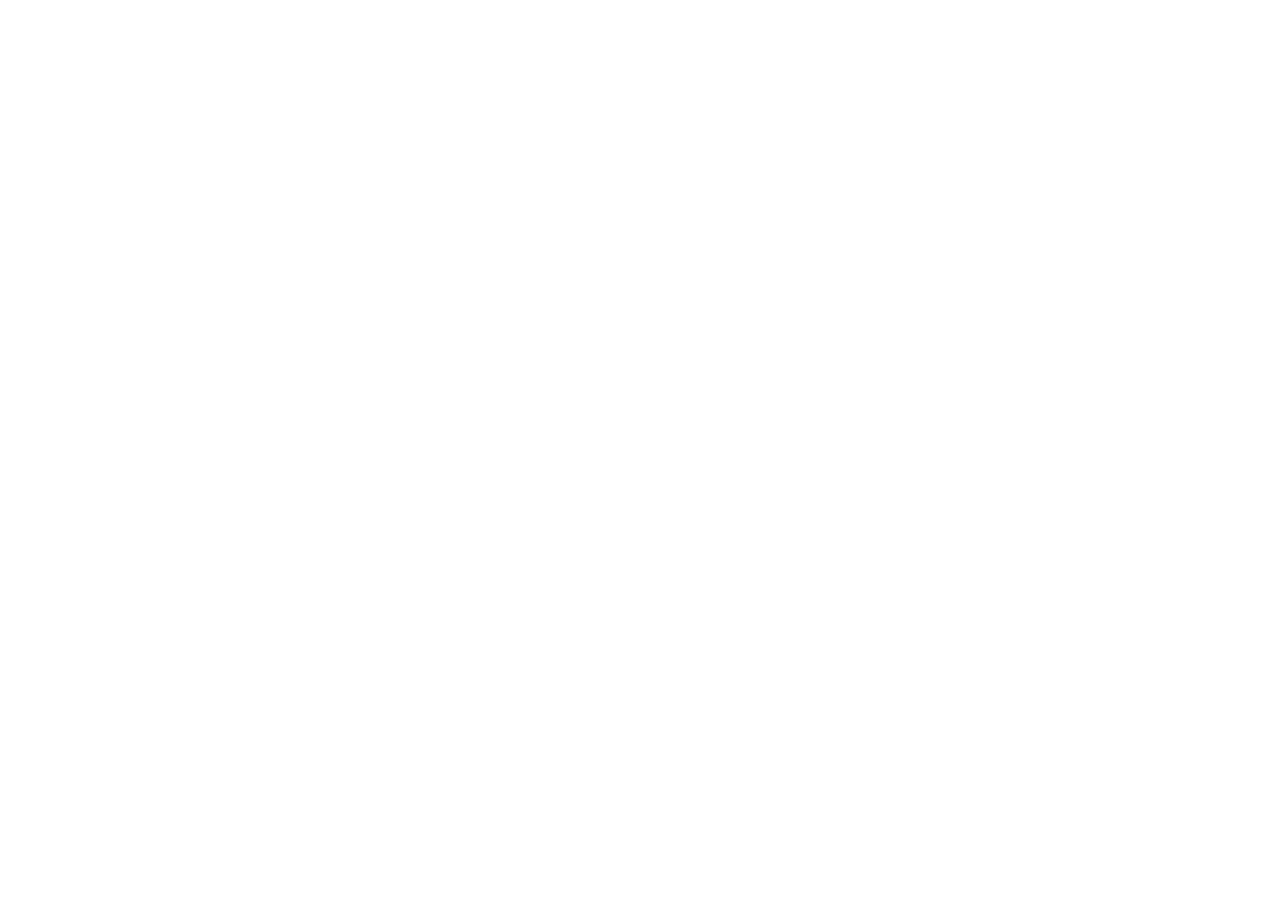
==== index.html @ c961de59 "Create index.html" ====
<!DOCTYPE html>
<head>
    <meta charset="UTF-8">
    <!--support many languages-->
    <meta http-equiv="X-UA-Compatible" content="IE=edge">
    <meta name="description" content="Free Weeb Stuff">
    <!--help google search engine algorithm-->
    <meta name="viewport" content="width=device-width, initial-scale=1.0">
    <!--
        link to css
        <link rel="stylesheet" href="stylingIndexHTML.css">
        link to javaScript
        <script src="myscripts.js"></script>
    -->

    <title>Doto 2</title>
</head>
<body>
    <header><!--header + navbar-->

    </header>
    <div class="content"><!--content-->

    </div>
    <footer><!--footer-->

    </footer>
</body>
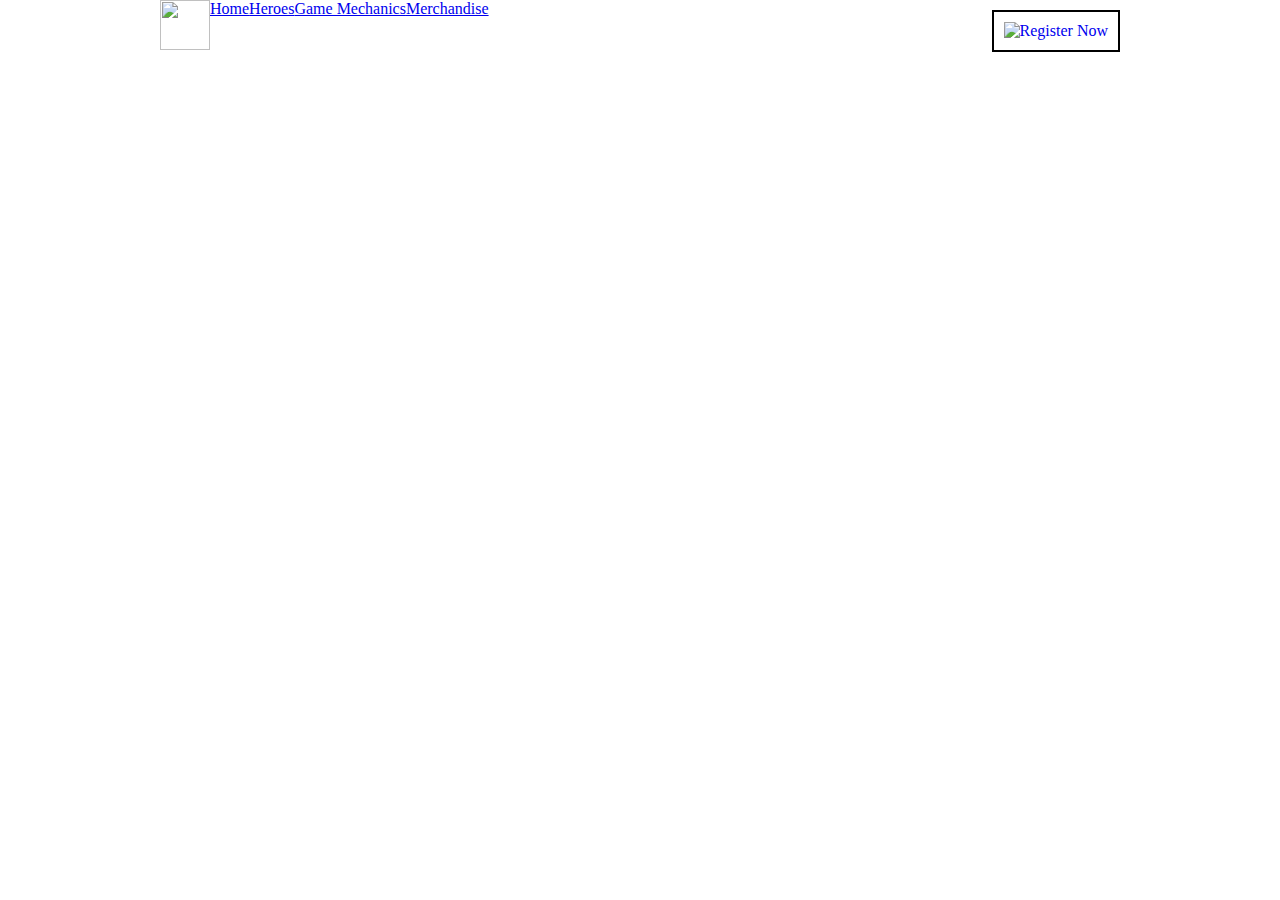
==== commit 41385a41: "Initial Commit" ====
--- a/index.html
+++ b/index.html
@@ -6,23 +6,49 @@
     <meta name="description" content="Free Weeb Stuff">
     <!--help google search engine algorithm-->
     <meta name="viewport" content="width=device-width, initial-scale=1.0">
-    <!--
-        link to css
-        <link rel="stylesheet" href="stylingIndexHTML.css">
-        link to javaScript
-        <script src="myscripts.js"></script>
-    -->
-
+    <link rel="stylesheet" href="style.css">
+    <script src="scripts.js"></script>
     <title>Doto 2</title>
 </head>
 <body>
-    <header><!--header + navbar-->
+    <header>
+        <div class="container">
+            <div class="navbar">
+                <div class="left-header">
+                    <!--insert our logo in the img-->
+                    <div class="main-logo">
+                        <img src="https://static.wikia.nocookie.net/virtualyoutuber/images/d/dd/Suzuki_Hina_-_Portrait.jpg">
+                    </div>
+                    <div class="link-btn">
+                        <a href="index.html">Home</a>
+                    </div>
+                    <div class="link-btn">
+                        <a href="#">Heroes</a>
+                    </div>
+                    <div class="link-btn">
+                        <a href="#">Game Mechanics</a>
+                    </div>
+                    <div class="link-btn">
+                        <a href="#">Merchandise</a>
+                    </div>
+                </div>
+                <div class="right-header">
+                    <a class="register-btn" href="#">
+                        <img src="/assets/SocialMedia/Steam Circle White.png">
+                        <p>Register Now</p>
+                    </a>
+                </div>
+            </div>
+        </div>
+    </header>
+    <div class="content">
+        <div class="container">
+            
+        </div>
+    </div>
+    <footer>
+        <div class="container">
 
-    </header>
-    <div class="content"><!--content-->
-
-    </div>
-    <footer><!--footer-->
-
+        </div>
     </footer>
 </body>--- a/style.css
+++ b/style.css
@@ -0,0 +1,46 @@
+*{
+    margin: 0;
+    padding: 0;
+}
+body{
+    width: 960px;
+    margin: 0 auto;
+}
+.navbar{
+    height: 75px;
+    display: block;
+}
+.left-header{
+    float: left;
+    width: 50%;
+}
+.left-header img{
+    height: 50px;
+    width: 50px;
+    float: left;
+}
+.link-btn{
+    font-size: 16px;
+    float: left;
+}
+.right-header{
+    margin-top: 10px;
+    float: right;
+    padding: 10px 10px;
+    border: 2px solid black;
+    top: 10px;
+}
+.register-btn{
+    font-size: 16px;
+}
+.register-btn img{
+    float: left;
+}
+.register-btn p{
+    float: right;
+}
+.content{
+    background-image: url("/asset/Homepage-background.jpg");
+    background-size: cover;
+    font-size: 100px;
+}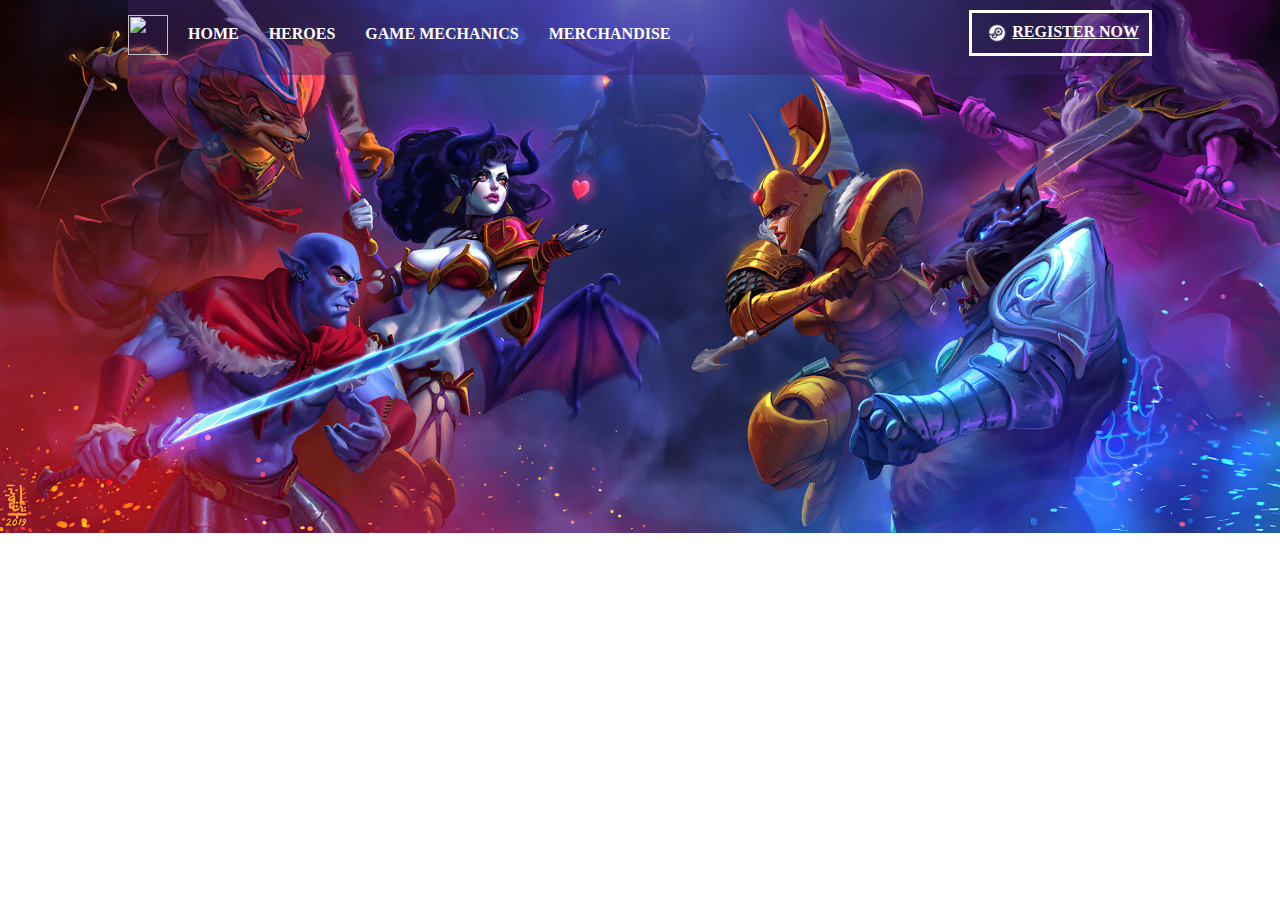
==== commit ef84ae36: "Header design done" ====
--- a/index.html
+++ b/index.html
@@ -11,44 +11,48 @@
     <title>Doto 2</title>
 </head>
 <body>
-    <header>
-        <div class="container">
-            <div class="navbar">
-                <div class="left-header">
-                    <!--insert our logo in the img-->
-                    <div class="main-logo">
-                        <img src="https://static.wikia.nocookie.net/virtualyoutuber/images/d/dd/Suzuki_Hina_-_Portrait.jpg">
+    <div class="master-container">
+        <header>
+            <div class="container">
+                <div class="navbar">
+                    <div class="left-header">
+                        <!--insert our logo in the img-->
+                        <div class="main-logo">
+                            <img src="https://static.wikia.nocookie.net/virtualyoutuber/images/d/dd/Suzuki_Hina_-_Portrait.jpg">
+                        </div>
+                        <div class="link-btn">
+                            <a href="index.html">HOME</a>
+                        </div>
+                        <div class="link-btn">
+                            <a href="#">HEROES</a>
+                        </div>
+                        <div class="link-btn">
+                            <a href="#">GAME MECHANICS</a>
+                        </div>
+                        <div class="link-btn">
+                            <a href="#">MERCHANDISE</a>
+                        </div>
                     </div>
-                    <div class="link-btn">
-                        <a href="index.html">Home</a>
-                    </div>
-                    <div class="link-btn">
-                        <a href="#">Heroes</a>
-                    </div>
-                    <div class="link-btn">
-                        <a href="#">Game Mechanics</a>
-                    </div>
-                    <div class="link-btn">
-                        <a href="#">Merchandise</a>
+                    <div class="right-header">
+                        <a class="right-header-link" href="#">
+                            <div class="register-btn">
+                                <img src="asset/SosialMedia/Steam-Circle-White.png">
+                                REGISTER NOW
+                            </div>
+                        </a>
                     </div>
                 </div>
-                <div class="right-header">
-                    <a class="register-btn" href="#">
-                        <img src="/assets/SocialMedia/Steam Circle White.png">
-                        <p>Register Now</p>
-                    </a>
-                </div>
+            </div>
+        </header>
+        <div class="content">
+            <div class="container">
+                
             </div>
         </div>
-    </header>
-    <div class="content">
-        <div class="container">
-            
-        </div>
+        <footer>
+            <div class="container">
+
+            </div>
+        </footer>
     </div>
-    <footer>
-        <div class="container">
-
-        </div>
-    </footer>
 </body>--- a/style.css
+++ b/style.css
@@ -3,44 +3,88 @@
     padding: 0;
 }
 body{
-    width: 960px;
+    background-image: url("asset/Homepage-background.jpg");
+    background-size: cover;
+    background-repeat: no-repeat;
+}
+.master-container{
+    width: 80%;
+    position: relative;
     margin: 0 auto;
+    /* background-image: url("asset/Homepage-background.jpg");
+    background-size: cover;
+    background-repeat: no-repeat; */
 }
 .navbar{
+    position: relative;
     height: 75px;
     display: block;
+    background-color: rgba(60, 34, 102,0.5);
 }
 .left-header{
+    margin-top: 10px;
     float: left;
-    width: 50%;
+    width: 70%;
 }
 .left-header img{
-    height: 50px;
-    width: 50px;
+    height: 40px;
+    width: 40px;
+    margin-top: 5px;
     float: left;
 }
 .link-btn{
     font-size: 16px;
     float: left;
+    font-weight: bold;
+    padding: 10px 10px;
+    margin-top: 5px;
+    margin-left: 10px;
+}
+.link-btn a{
+    color: white;
+    text-decoration: none;
+    font-weight: bold;
+}
+.link-btn a:hover{
+    color: lightgray;
 }
 .right-header{
+    float: right;
+    width: 30%;
+}
+.right-header-link{
     margin-top: 10px;
     float: right;
     padding: 10px 10px;
-    border: 2px solid black;
+    border: 3px solid white;
     top: 10px;
+    float: right;
+    font-weight: bold;
+    color: white;
+}
+.right-header-link:hover{
+    border: 3px solid lightgray;
+    color: lightgray;
 }
 .register-btn{
     font-size: 16px;
 }
 .register-btn img{
     float: left;
+    height: 20px;
+    width: 20px;
+    margin: 0 5px;
 }
-.register-btn p{
-    float: right;
-}
+
 .content{
     background-image: url("/asset/Homepage-background.jpg");
     background-size: cover;
     font-size: 100px;
+}
+
+@media screen and(max-width: 1000px) {
+    /* this interactive still fails*/
+    .body{
+        background-color: red;
+    }
 }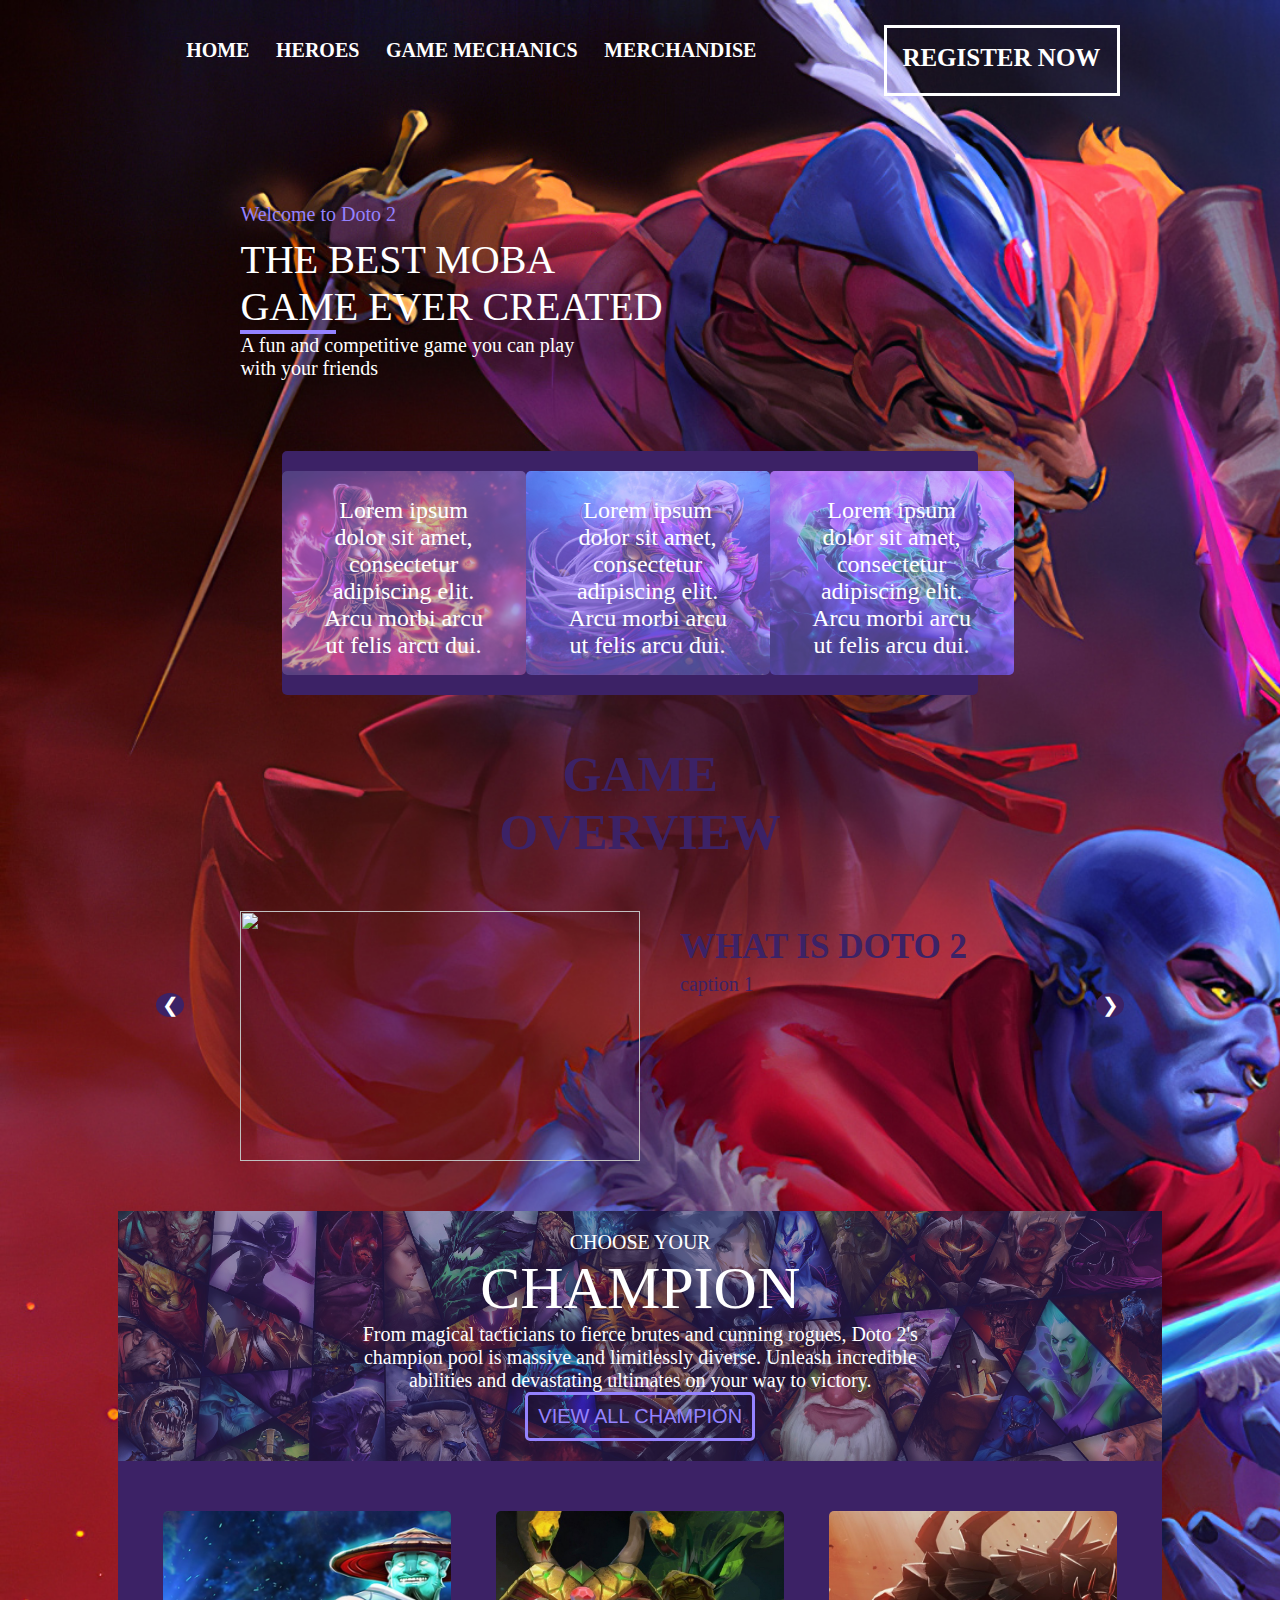
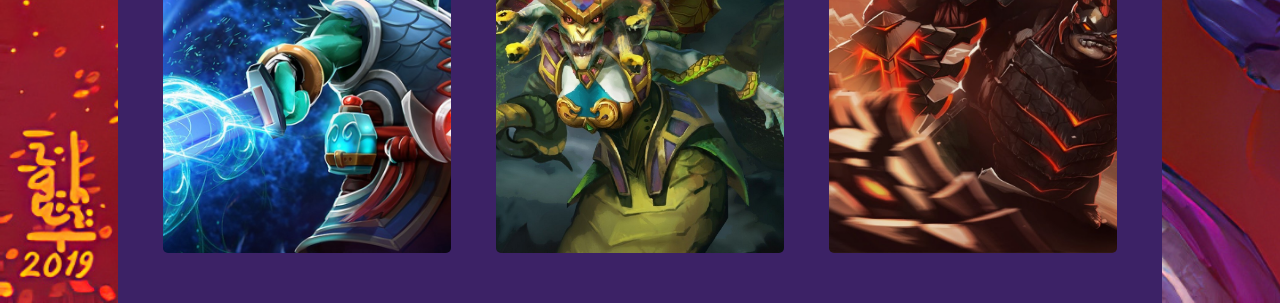
==== commit a64dff50: "uploaded home.html, homedoto.css, Home-script.js, headerandfooter.css" ====
--- a/index.html
+++ b/index.html
@@ -11,48 +11,137 @@
     <title>Doto 2</title>
 </head>
 <body>
-    <div class="master-container">
-        <header>
-            <div class="container">
-                <div class="navbar">
-                    <div class="left-header">
-                        <!--insert our logo in the img-->
-                        <div class="main-logo">
-                            <img src="https://static.wikia.nocookie.net/virtualyoutuber/images/d/dd/Suzuki_Hina_-_Portrait.jpg">
-                        </div>
-                        <div class="link-btn">
-                            <a href="index.html">HOME</a>
-                        </div>
-                        <div class="link-btn">
-                            <a href="#">HEROES</a>
-                        </div>
-                        <div class="link-btn">
-                            <a href="#">GAME MECHANICS</a>
-                        </div>
-                        <div class="link-btn">
-                            <a href="#">MERCHANDISE</a>
-                        </div>
+    <header>
+        <!DOCTYPE html>
+        <html lang="en">
+        <head>
+            <meta charset="UTF-8">
+            <meta http-equiv="X-UA-Compatible" content="IE=edge">
+            <meta name="viewport" content="width=device-width, initial-scale=1.0">
+            <link rel="stylesheet" href="headerandfooter.css">
+            <link rel="stylesheet" href="Homedoto.css">
+            <title>Home</title>
+            <script src="https://ajax.googleapis.com/ajax/libs/jquery/3.5.1/jquery.min.js"></script>
+            <script src="imageslider.js"></script>
+        </head>
+        <body>
+            <div id="bg1">
+                <img src="Homepage-background.jpg" alt="">
+            </div>
+            <div id="header">
+                <div id="header1">
+                    <li id="logo"><img src="Steam-Circle-White.png" alt=""></li>
+                    <li id="home"><a href="Home.html">HOME</a></li>
+                    <li id="heroes"><a href="Heroes.html">HEROES</a></li>
+                    <li id="gamemechanics"><a href="">GAME MECHANICS</a></li>
+                    <li id="merchandise"><a href="">MERCHANDISE</a></li>
+                    <li id="register">
+                        <img id="steam" src="Steam-Circle-White.png" alt="">
+                        <a href="">REGISTER NOW</a>
+                    </li>
+                </div>
+            </div>
+            <div id="pt1">
+                <div id="welcome">
+                    Welcome to Doto 2
+                </div>
+                <div id="txt1">
+                    THE BEST MOBA <br>
+                    GAME EVER CREATED
+                </div>
+                <hr id="line1">
+                <div id="txt2">
+                    A fun and competitive game you can play <br> with your friends
+                </div>
+            </div>
+            <div id="pt2">
+                <div id="event1">
+                    <div id="overlay1">
+                        <div id="left"> Lorem ipsum dolor sit amet, consectetur adipiscing elit. Arcu morbi arcu ut felis arcu dui.</div>
                     </div>
-                    <div class="right-header">
-                        <a class="right-header-link" href="#">
-                            <div class="register-btn">
-                                <img src="asset/SosialMedia/Steam-Circle-White.png">
-                                REGISTER NOW
-                            </div>
-                        </a>
+                </div>
+                <div id="event2">
+                    <div id="overlay1">
+                        <div id="mid">Lorem ipsum dolor sit amet, consectetur adipiscing elit. Arcu morbi arcu ut felis arcu dui.</div>
+                    </div>
+                </div>
+                <div id="event3">
+                    <div id="overlay1">
+                        <div id="right"> Lorem ipsum dolor sit amet, consectetur adipiscing elit. Arcu morbi arcu ut felis arcu dui.</div>
                     </div>
                 </div>
             </div>
-        </header>
-        <div class="content">
-            <div class="container">
+            <div id="Game-overview">
+                <div id="txt3">GAME OVERVIEW</div>
+                <div id="whole-slider">
+                    <button id="prev">&#10094;</button>
+                    <div id="slider">
+                        <div id="IS">
+                            <div id="slides">
+                                <img src="Lina.jpg" alt="">
+                                <div id="txt4">
+                                    <div id="subtitle">WHAT IS DOTO 2</div>
+                                    <div id="caption"> caption 1</div>
+                                </div>
+                            </div>
+                            <div id="slides">
+                                <img src="Phantom Assasin.JPG" alt="">
+                                <div id="txt4">
+                                    <div id="subtitle">WHAT IS DOTO 2</div>
+                                    <div id="caption"> caption 2</div>
+                                </div>
+                            </div>
+                            <div id="slides">
+                                <img src="Juggernaut.jpg" alt="">
+                                <div id="txt4">
+                                    <div id="subtitle">WHAT IS DOTO 2</div>
+                                    <div id="caption"> caption 3</div>
+                                </div>
+                            </div>
+                        </div>
+                    </div>
+        
+                    <button id="next">&#10095;</button>
+                </div>
+            </div>
+            <div id="viewall">
+                <div id="overlay2">
+                    <div id="txt5">
+                        CHOOSE YOUR
+                    </div>
+                    <div id="txt6">
+                        CHAMPION
+                    </div>
+                    <div id="txt7"><p>From magical tacticians to fierce brutes and cunning rogues, Doto 2's champion pool is massive and limitlessly diverse. Unleash incredible abilities and devastating ultimates on your way to victory.</p></div>
+                    <button>VIEW ALL CHAMPION</button>
+                    </div>
+                </div>
+            </div>
+            <div id="hero-type">
+                <div id="intelligence">
+                    <div id="overlay3">
+                        <div id="txt8">Intelligence heroes tend to have a greater number of active abilities compared to other heroes; all intelligence heroes have at least three active abilities, with a large number of them having all four of their abilities being actives, and some even having 5 or more. </div>
+                    </div>
+                </div>
+                <div id="Agility">
+                    <div id="overlay4">
+                        <div id="txt9">Because Agility heroes are the only class of heroes to gain both damage and attack speed as their primary attribute increases, they tend to have the highest physical damage output as the game progresses. This makes them scale very well with offensive items. </div>
+                    </div>
+                </div>
+                <div id="Strength">
+                    <div id="overlay5">
+                        <div id="txt10">
+                            Strength heroes tend to have more health and health regeneration than other heroes, making them more resilient to both physical attacks and spells. In addition, heroes with a large amount of strength may greatly increase the damage needed to bring a team down.
+                        </div>
+                    </div>
+                </div>
+            </div>
                 
-            </div>
+        </body>
+        </html>
+    <footer>
+        <div class="container">
+
         </div>
-        <footer>
-            <div class="container">
-
-            </div>
-        </footer>
-    </div>
+    </footer>
 </body>--- a/style.css
+++ b/style.css
@@ -3,17 +3,12 @@
     padding: 0;
 }
 body{
-    background-image: url("asset/Homepage-background.jpg");
-    background-size: cover;
-    background-repeat: no-repeat;
-}
-.master-container{
     width: 80%;
     position: relative;
     margin: 0 auto;
-    /* background-image: url("asset/Homepage-background.jpg");
+    background-image: url("https://complexxcarrot.github.io/doto-2/asset/Homepage-background.jpg");
     background-size: cover;
-    background-repeat: no-repeat; */
+    background-repeat: no-repeat;
 }
 .navbar{
     position: relative;
@@ -85,6 +80,6 @@
 @media screen and(max-width: 1000px) {
     /* this interactive still fails*/
     .body{
-        background-color: red;
+        width: 100%;
     }
 }--- a/headerandfooter.css
+++ b/headerandfooter.css
@@ -0,0 +1,66 @@
+#header1 {
+    list-style: none;
+    text-decoration: none;
+    display: flex;
+    position: relative;
+    width: 100%;
+    margin-top: 30px;
+    font-size: 20px;
+    justify-content: space-evenly;
+}
+
+#header1 #register {
+    border-style: solid;
+    border-color: white;
+    list-style: none;
+    display: flex;
+    text-align: justify;
+    position: relative;
+    font-size: 25px;
+    padding: 15px;
+    bottom: 10px;
+    margin-left: 10%;
+}
+
+#header {
+    display: flex;
+    margin-bottom: 20px;
+    position: relative;
+    padding: 5px;
+    justify-content: space-evenly;
+}
+
+#steam {
+    width: auto;
+    height: 35px;
+}
+
+#header1 img {
+    height: 35px;
+    width: auto;
+}
+
+#header1 a {
+    text-decoration: none;
+    position: relative;
+    color: #FFFFFF;
+    font-family: poppins;
+    font-style: normal;
+    font-weight: 600;
+    line-height: 30px;
+    width: 200px;
+}
+
+#header2 a {
+    text-decoration: none;
+    color: #FFFFFF;
+    font-family: poppins;
+    font-style: normal;
+    margin-bottom: 10px;
+    width: 200px;
+    margin-left: 10px;
+}
+
+#header a:hover {
+    color: lightgray;
+}--- a/Homedoto.css
+++ b/Homedoto.css
@@ -0,0 +1,332 @@
+#bg1 {
+    position: absolute;
+    left: 0%;
+}
+
+#bg1 img {
+    width: 100%;
+}
+
+#overlay {
+    background-color: rgba(60, 34, 102);
+    position: absolute;
+    width: 100%;
+    height: 99%;
+    opacity: 0.5;
+}
+
+#pt1 {
+    margin: 0 10%;
+    margin-top: 8%;
+    padding: 10px 10px;
+    position: relative;
+}
+
+#welcome {
+    color: #9482FF;
+    font-size: 20px;
+    margin-bottom: 10px;
+}
+
+#txt1 {
+    color: #FFFFFF;
+    font-size: 40px;
+    padding: 0%;
+}
+
+#txt2 {
+    color: #FFFFFF;
+    font-size: 20px;
+}
+
+#line1 {
+    margin-right: 88%;
+    text-align: left;
+    border: 2px #9482FF solid;
+}
+
+#pt2  {
+    color: white;
+    position: relative;
+    display: flex;
+    justify-content: space-evenly;
+    margin-top: 6%;
+    left: 15%;
+    background-color: #3C2266;
+    width: 68%;
+    padding: 20px 0px;
+    font-size: 24px;
+    text-align: center;
+    border-radius: 5px;
+}
+
+#event1 {
+    background-image: url("asset/Lina.jpg");
+    background-size: cover;
+    background-repeat: no-repeat;
+    background-position: center;
+    position: relative;
+    border-radius: 5px;
+}
+
+#left {
+    height: 152px;
+    width: 160px;
+    padding: 26px 42px;
+}
+
+#overlay1 {
+    background: rgba(148, 130, 255, 0.5);
+    border-radius: 5px;
+}
+
+#event2 {
+    background-image: url("asset/Templar.jpg");
+    background-size: cover;
+    background-repeat: no-repeat;
+    background-position: center;
+    border-radius: 5px;
+}
+
+#mid {
+    height: 152px;
+    width: 160px;
+    padding: 26px 42px;
+}
+
+#event3 {
+    background-image: url("asset/Faceless-Void.jpg");
+    background-size: cover;
+    background-repeat: no-repeat;
+    background-position: center;
+    border-radius: 5px;
+}
+
+#right {
+    height: 152px;
+    width: 160px;
+    padding: 26px 42px;
+}
+
+#txt3 {
+    font-size: 50px;
+    text-align: center;
+    margin: 50px;
+    margin-left: 30%;
+    margin-right: 30%;
+    color: #3C2266;
+    font-weight: bold;
+}
+
+#whole-slider {
+    display: flex;
+    justify-content: space-around;
+}
+
+#prev {
+    margin-top: 8%;
+}
+
+#next {
+    margin-top: 8%;
+}
+
+#prev img {
+    width: 30px;
+    height: 30px;
+}
+
+#next img {
+    width: 30px;
+    height: 30px;
+}
+
+#slider {
+    width: 800px;
+    justify-content: space-around;
+    overflow: hidden;
+}
+
+#IS {
+    display: flex;
+    width: 2400px;
+}
+
+#slides {
+    display: flex;
+    width: 800px;
+}
+
+#slides img{
+    width: 400px;
+    height: 250px;
+}
+
+#txt4 {
+    margin-left: 5%;
+    margin-top: 2%;
+    color: #3C2266;
+}
+
+#subtitle {
+    font-weight: bold;
+    font-size: 35px;
+}
+
+#caption {
+    font-size: 20px;
+    margin-top: 2%;
+}
+
+#whole-slider button {
+    height: 50%;
+    font-size: 20px;
+    cursor: pointer;
+    width: 28px;
+    margin-top: 8%;
+    color: white;
+    border: none;
+    background-color: #3C2266;
+    border-radius: 100%;
+}
+
+#viewall {
+    margin-top: 50px;
+    background-image: url("asset/Heroes-Background.jpg");
+    background-size: cover;
+    background-repeat: no-repeat;
+    left: -10px;
+    width: 102%;
+    position: relative;
+    text-align: center;
+    color: white;
+}
+
+#overlay2 {
+    padding: 20px 20px;
+    background: rgba(60, 34, 102, 0.5);
+}
+
+#txt5 {
+    font-size: 20px;
+}
+
+#txt6 {
+    font-size: 60px;
+}
+
+#txt7 {
+    padding: 0px 20%;
+    font-size: 20px;
+}
+
+
+#viewall button {
+    background: none;
+    padding: 10px 10px;
+    font-size: 20px;
+    border: solid;
+    border-radius: 5px;
+    border-color: #9482FF;
+    color: #9482FF;
+    cursor: pointer;
+}
+
+#hero-type {
+    left: -10px;
+    width: 102%;
+    position: relative;
+    background-color: #3C2266;
+    padding: 50px 0;
+    display: flex;
+    justify-content: space-evenly;
+    color: white;
+}
+
+#intelligence {
+    background-image: url("asset/Storm-Spirit.jpg");
+    background-size: cover;
+    background-repeat: no-repeat;
+    background-position: center;
+    border-radius: 5px;
+    width: 288px;
+    height: 342px;
+}
+
+#Agility {
+    background-image: url("asset/Medusa.jpg");
+    background-size: cover;
+    background-repeat: no-repeat;
+    background-position: center;
+    border-radius: 5px;
+    width: 288px;
+    height: 342px;
+}
+
+#Strength {
+    background-image: url("asset/Pudge.jpg");
+    background-size: cover;
+    background-repeat: no-repeat;
+    background-position: center;
+    border-radius: 5px;
+    width: 288px;
+    height: 342px;
+}
+
+#overlay3 {
+    background: rgba(60, 34, 102, 0.5);
+    height: 100%;
+    border-radius: 5px;
+    display: none;
+}
+
+#overlay4 {
+    background: rgba(60, 34, 102, 0.5);
+    height: 100%;
+    border-radius: 5px;
+    display: none;
+}
+
+#overlay5 {
+    background: rgba(60, 34, 102, 0.5);
+    height: 100%;
+    border-radius: 5px; 
+    display: none;
+}
+
+#sub {
+    padding: 20px 20px;
+    display: flex;
+    font-size: 30px;
+}
+
+#sub img {
+    height: 30px;
+    width: 30px;
+}
+
+#txt8 {
+    padding: 20px 20px;
+    padding-top: 0%;
+    font-size: 20px;
+}
+
+#txt9 {
+    padding: 20px 20px;
+    font-size: 20px;
+    padding-top: 0%;
+}
+
+#txt10 {
+    padding: 20px 20px;
+    font-size: 20px;
+    padding-top: 0%;
+}
+
+#gradient {
+    background: rgb(255,255,255);
+    background: linear-gradient(180deg, rgba(255,255,255,1) 0%);
+    height: 50px;
+    width: 100%;
+    position: absolute;
+}